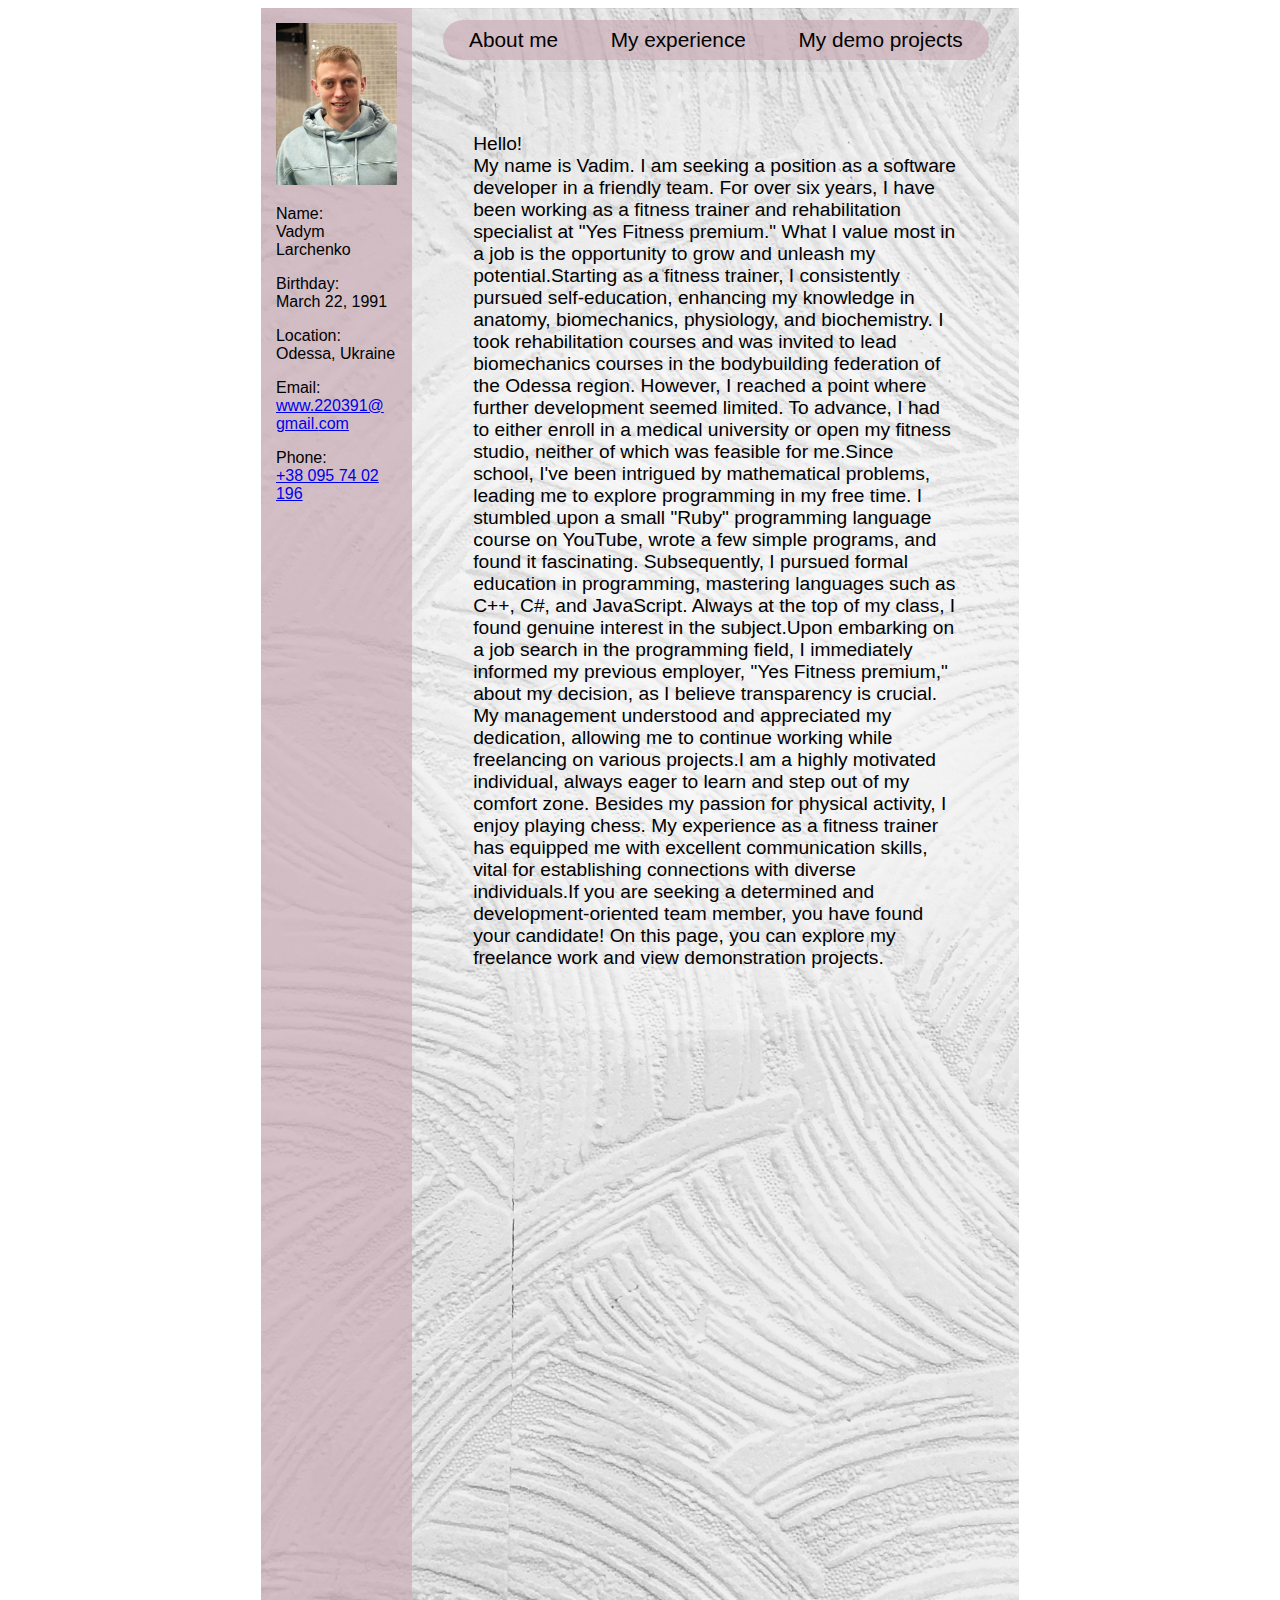
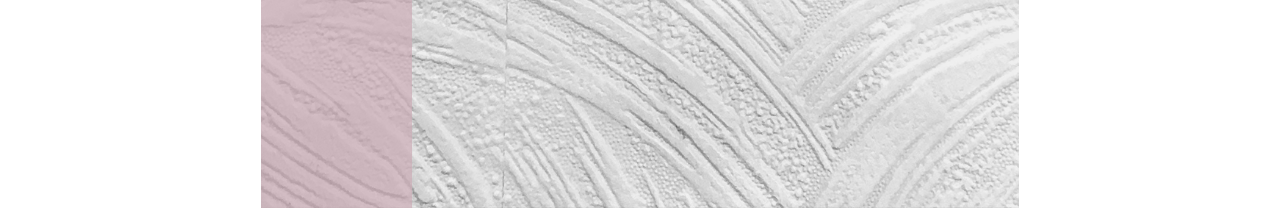
==== index.html @ d00d22a7 "first commit" ====
<!DOCTYPE html>
<html lang="en">

<head>
  <meta charset="UTF-8">
  <meta name="viewport" content="width=device-width, initial-scale=1.0">
  <title>Document</title>
  <link rel="stylesheet" href="style.css">
</head>

<body>
  <div class="conteiner">
    <aside class="contact_info">
      <div class="picture">
        <img src="./photo/1.jpg" alt="myPhoto">
      </div>
      <div class="info">
        <p>Name:<br> Vadym Larchenko</p>
        <p>Birthday:<br> March 22, 1991</p>
        <p>Location:<br> Odessa, Ukraine</p>
        <p>Email:
          <br>
          <a href="mailto:www.220391@gmail.com">www.220391@<wbr>gmail.<wbr>com</a>
        </p>
        <p>Phone:
          <br>
          <a href="tel:+380957402196">+38 095 74 02 196</a>
        </p>
      </div>
    </aside>

    <div class="content">

      <nav class="navigation">
        <div class="links start">About me</div>
        <div class="links">My experience</div>
        <div class="links">My demo projects</div>
      </nav>

      <div class="text">
        <span></span>
      </div>

    </div>

  </div>

</body>
<script src="script.js"></script>

</html>
---- style.css ----
@media screen and (max-width: 599px) {
  .conteiner{
    width: 100%;
    font-size: 50%;
  }
  .navigation{
    height: 20px;
  }
}

@media screen and (min-width: 600px) and (max-width: 1024px) {
  .conteiner{
    width: 80%;
    margin: auto;
    font-size: 75%;
  }
  .navigation{
    height: 30px;
  }
}

@media screen and (min-width: 1025px) {
  .conteiner{
    width: 60%;
    margin: auto;
    font-size: 100%;
  }
  .navigation{
    height: 40px;
  }
}

body{
  font-family:'Franklin Gothic Medium', 'Arial Narrow', Arial, sans-serif;
}

.conteiner{
  background-image: url("./beackgraund/1.jpg");
  height: 200vh;
  background-size: cover;
  display: flex;
  transition: background-image 1s linear;
}

.contact_info{
  display: flex;
  flex-direction: column;
  width: 25%;
  height: 100%;
  align-items: center; 
  background-color: rgba(204, 172, 182, 0.7);
}

.info{
  width:80%;
}

.picture{
  width:80%;
  margin-top: 10%;
}

img{
  max-width: 100%;
  height: auto;
}

.navigation{
  background-color: rgba(204, 172, 182, 0.7);
  border-radius: 20px;
  display: flex;
  flex-direction: row;
  width: 90%;
  margin: 2% auto;
  justify-content: space-around;
  align-items: center;
  font-size: 130%;
}

.links{
 transition: transform 0.1s;
 cursor: default;
}

.links:active{
  transform: scale(1.5);
}

.content{
  width: 100%;
}

.text{
  width: 80%;
  margin: auto;
  padding: 10%;
  font-size: 120%;
  background-image: radial-gradient(rgba(255, 255, 255, 0.5) 35%, rgba(255, 255, 255, 0));
}

span{
  opacity: 1;
  transition: opacity 1s;
 
}
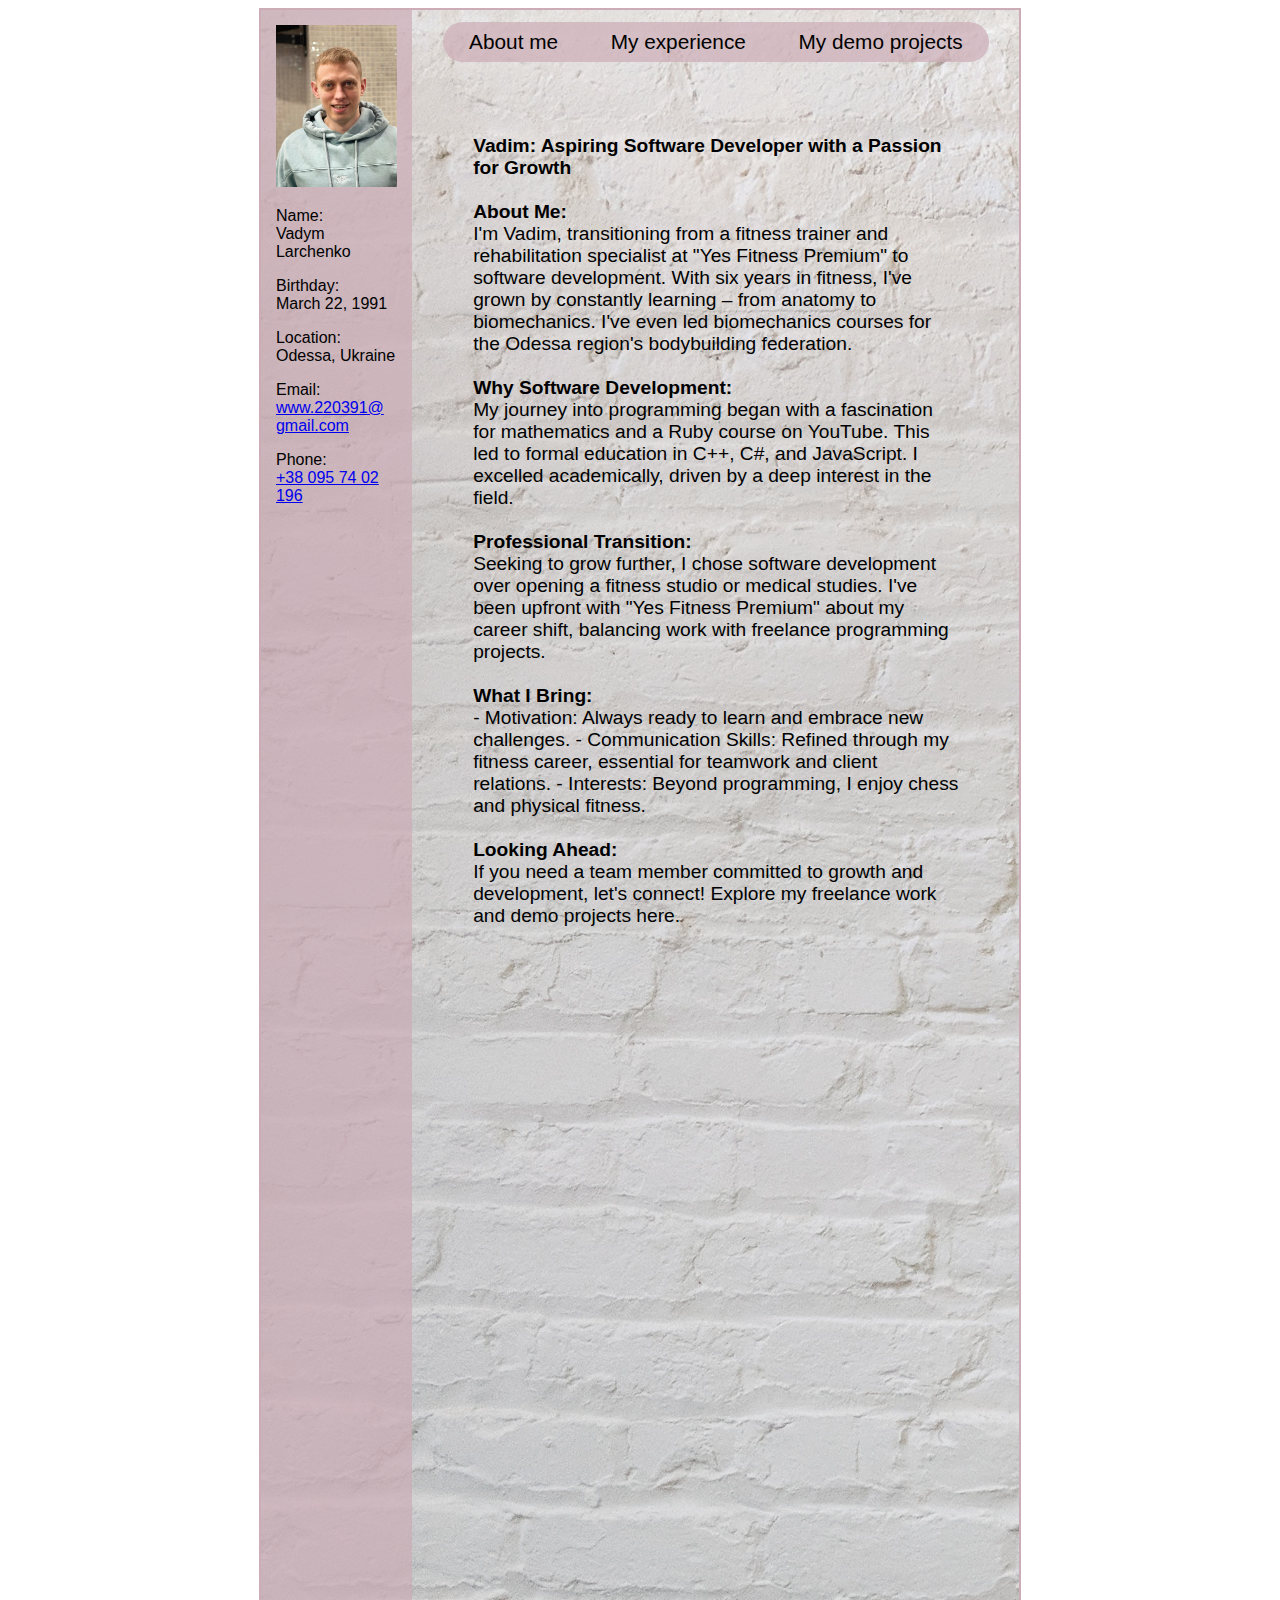
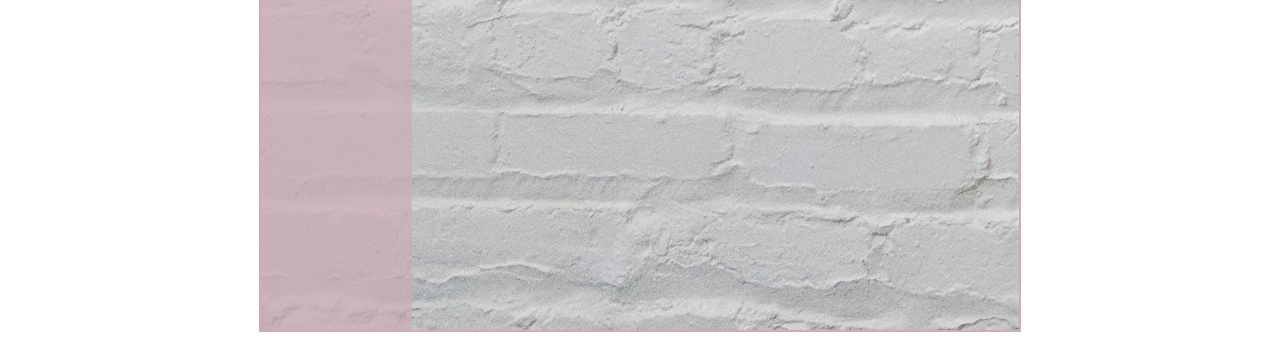
==== commit b17db971: "improve" ====
--- a/index.html
+++ b/index.html
@@ -38,7 +38,26 @@
       </nav>
 
       <div class="text">
-        <span></span>
+        <span>
+          <span style="font-weight: bold;">Vadim: Aspiring Software Developer with a Passion for Growth</span>
+          <br><br>
+          <span style="font-weight: bold;">About Me:</span><br>
+          I'm Vadim, transitioning from a fitness trainer and rehabilitation specialist at "Yes Fitness Premium" to software development. With six years in fitness, I've grown by constantly learning – from anatomy to biomechanics. I've even led biomechanics courses for the Odessa region's bodybuilding federation. 
+          <br><br>
+          <span style="font-weight: bold;"> Why Software Development:</span><br>
+          My journey into programming began with a fascination for mathematics and a Ruby course on YouTube. This led to formal education in C++, C#, and JavaScript. I excelled academically, driven by a deep interest in the field.
+          <br><br>
+          <span style="font-weight: bold;">Professional Transition:</span><br>
+          Seeking to grow further, I chose software development over opening a fitness studio or medical studies. I've been upfront with "Yes Fitness Premium" about my career shift, balancing work with freelance programming projects.
+          <br><br>
+          <span style="font-weight: bold;">What I Bring:</span><br>
+          - Motivation: Always ready to learn and embrace new challenges.
+          - Communication Skills: Refined through my fitness career, essential for teamwork and client relations.
+          - Interests: Beyond programming, I enjoy chess and physical fitness.
+          <br><br>
+          <span style="font-weight: bold;">Looking Ahead:</span><br>
+          If you need a team member committed to growth and development, let's connect! Explore my freelance work and demo projects here.
+        </span>
       </div>
 
     </div>
--- a/style.css
+++ b/style.css
@@ -35,11 +35,11 @@
 }
 
 .conteiner{
-  background-image: url("./beackgraund/1.jpg");
-  height: 200vh;
+  border: 2px solid  rgb(204, 172, 182);
+  background-image: url('./beackgraund/1.jpg');
   background-size: cover;
+  height: 120rem;
   display: flex;
-  transition: background-image 1s linear;
 }
 
 .contact_info{
@@ -95,13 +95,8 @@
   margin: auto;
   padding: 10%;
   font-size: 120%;
-  background-image: radial-gradient(rgba(255, 255, 255, 0.5) 35%, rgba(255, 255, 255, 0));
-}
-
-span{
   opacity: 1;
   transition: opacity 1s;
- 
 }
 
 
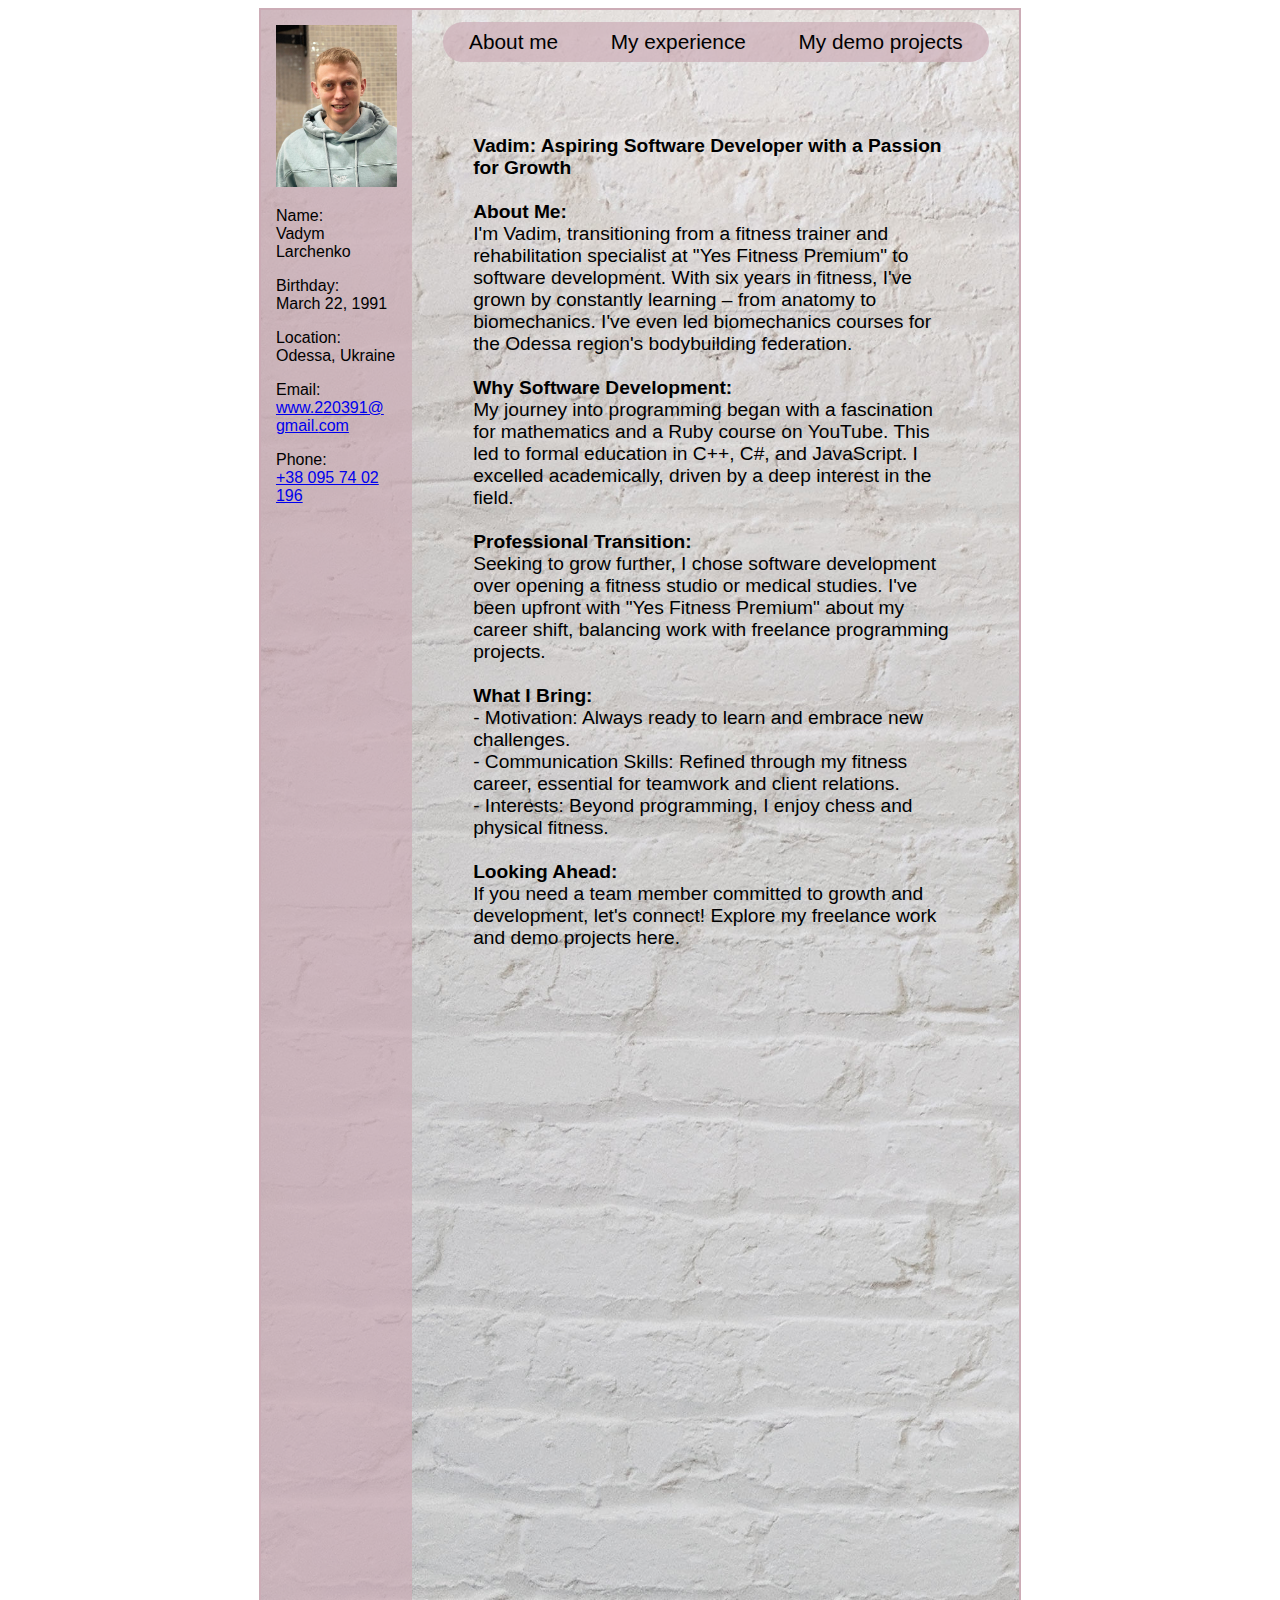
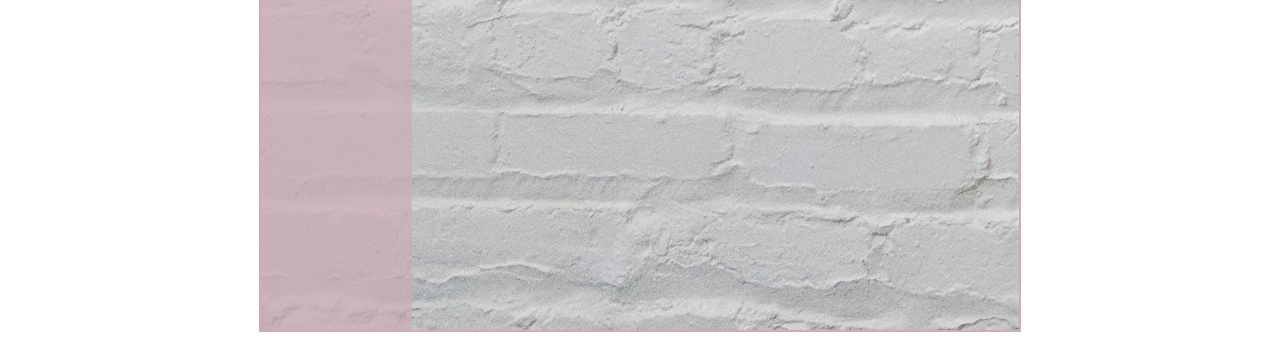
==== commit 6dfb635f: "edited the text in index" ====
--- a/index.html
+++ b/index.html
@@ -51,10 +51,10 @@
           Seeking to grow further, I chose software development over opening a fitness studio or medical studies. I've been upfront with "Yes Fitness Premium" about my career shift, balancing work with freelance programming projects.
           <br><br>
           <span style="font-weight: bold;">What I Bring:</span><br>
-          - Motivation: Always ready to learn and embrace new challenges.
-          - Communication Skills: Refined through my fitness career, essential for teamwork and client relations.
-          - Interests: Beyond programming, I enjoy chess and physical fitness.
-          <br><br>
+          - Motivation: Always ready to learn and embrace new challenges.<br>
+          - Communication Skills: Refined through my fitness career, essential for teamwork and client relations.<br>
+          - Interests: Beyond programming, I enjoy chess and physical fitness.<br><br>
+          
           <span style="font-weight: bold;">Looking Ahead:</span><br>
           If you need a team member committed to growth and development, let's connect! Explore my freelance work and demo projects here.
         </span>
--- a/style.css
+++ b/style.css
@@ -36,7 +36,8 @@
 
 .conteiner{
   border: 2px solid  rgb(204, 172, 182);
-  background-image: url('./beackgraund/1.jpg');
+  background-image: url("./beackgraund/1.jpg");
+  height: 140rem;
   background-size: cover;
   height: 120rem;
   display: flex;
@@ -95,9 +96,6 @@
   margin: auto;
   padding: 10%;
   font-size: 120%;
-  opacity: 1;
-  transition: opacity 1s;
 }
 
 
-
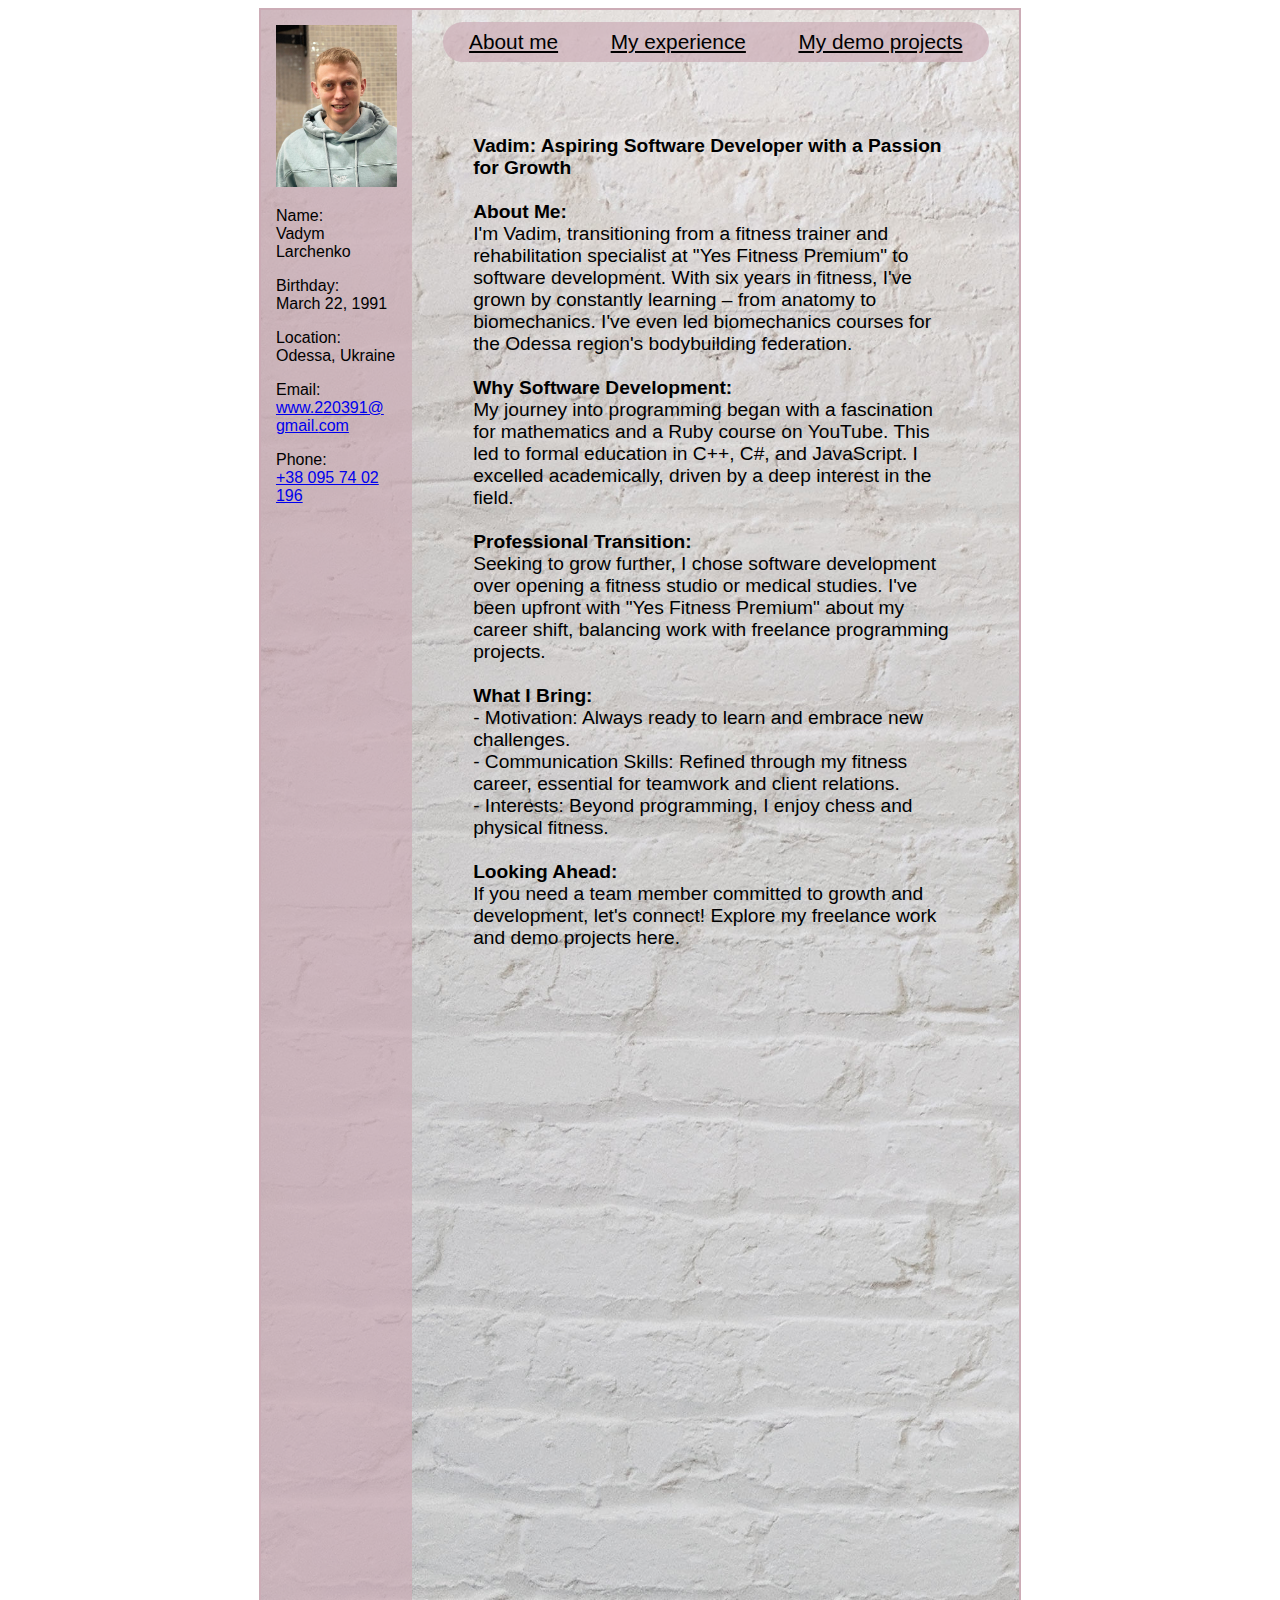
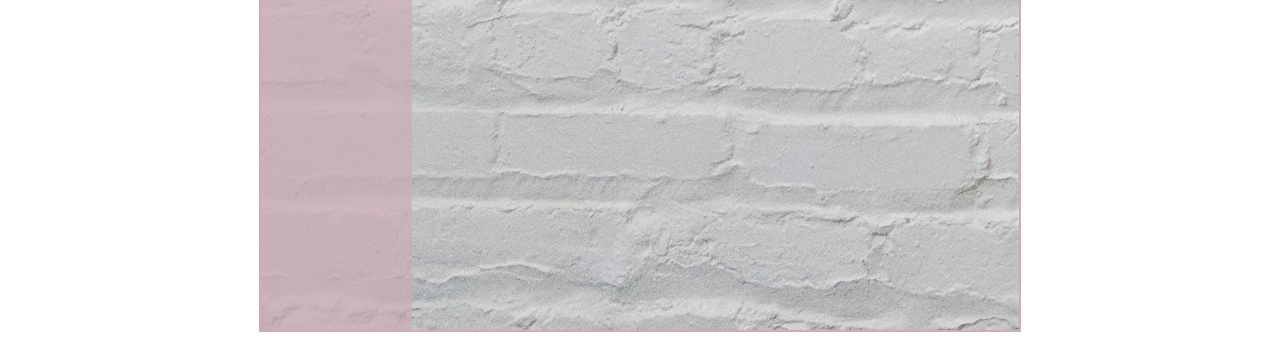
==== commit 5560a3ac: "- add links in index - delete script - add color in style" ====
--- a/index.html
+++ b/index.html
@@ -32,9 +32,9 @@
     <div class="content">
 
       <nav class="navigation">
-        <div class="links start">About me</div>
-        <div class="links">My experience</div>
-        <div class="links">My demo projects</div>
+        <a class="links" href="./index.html">About me</a>
+        <a class="links" href="./myExperience.html">My experience</a>
+        <a class="links" href="./myDemoProjects.html">My demo projects</a>
       </nav>
 
       <div class="text">
@@ -54,7 +54,7 @@
           - Motivation: Always ready to learn and embrace new challenges.<br>
           - Communication Skills: Refined through my fitness career, essential for teamwork and client relations.<br>
           - Interests: Beyond programming, I enjoy chess and physical fitness.<br><br>
-          
+
           <span style="font-weight: bold;">Looking Ahead:</span><br>
           If you need a team member committed to growth and development, let's connect! Explore my freelance work and demo projects here.
         </span>
--- a/style.css
+++ b/style.css
@@ -79,8 +79,9 @@
 }
 
 .links{
- transition: transform 0.1s;
- cursor: default;
+  color: black;
+  transition: transform 0.1s;
+  cursor: default;
 }
 
 .links:active{
